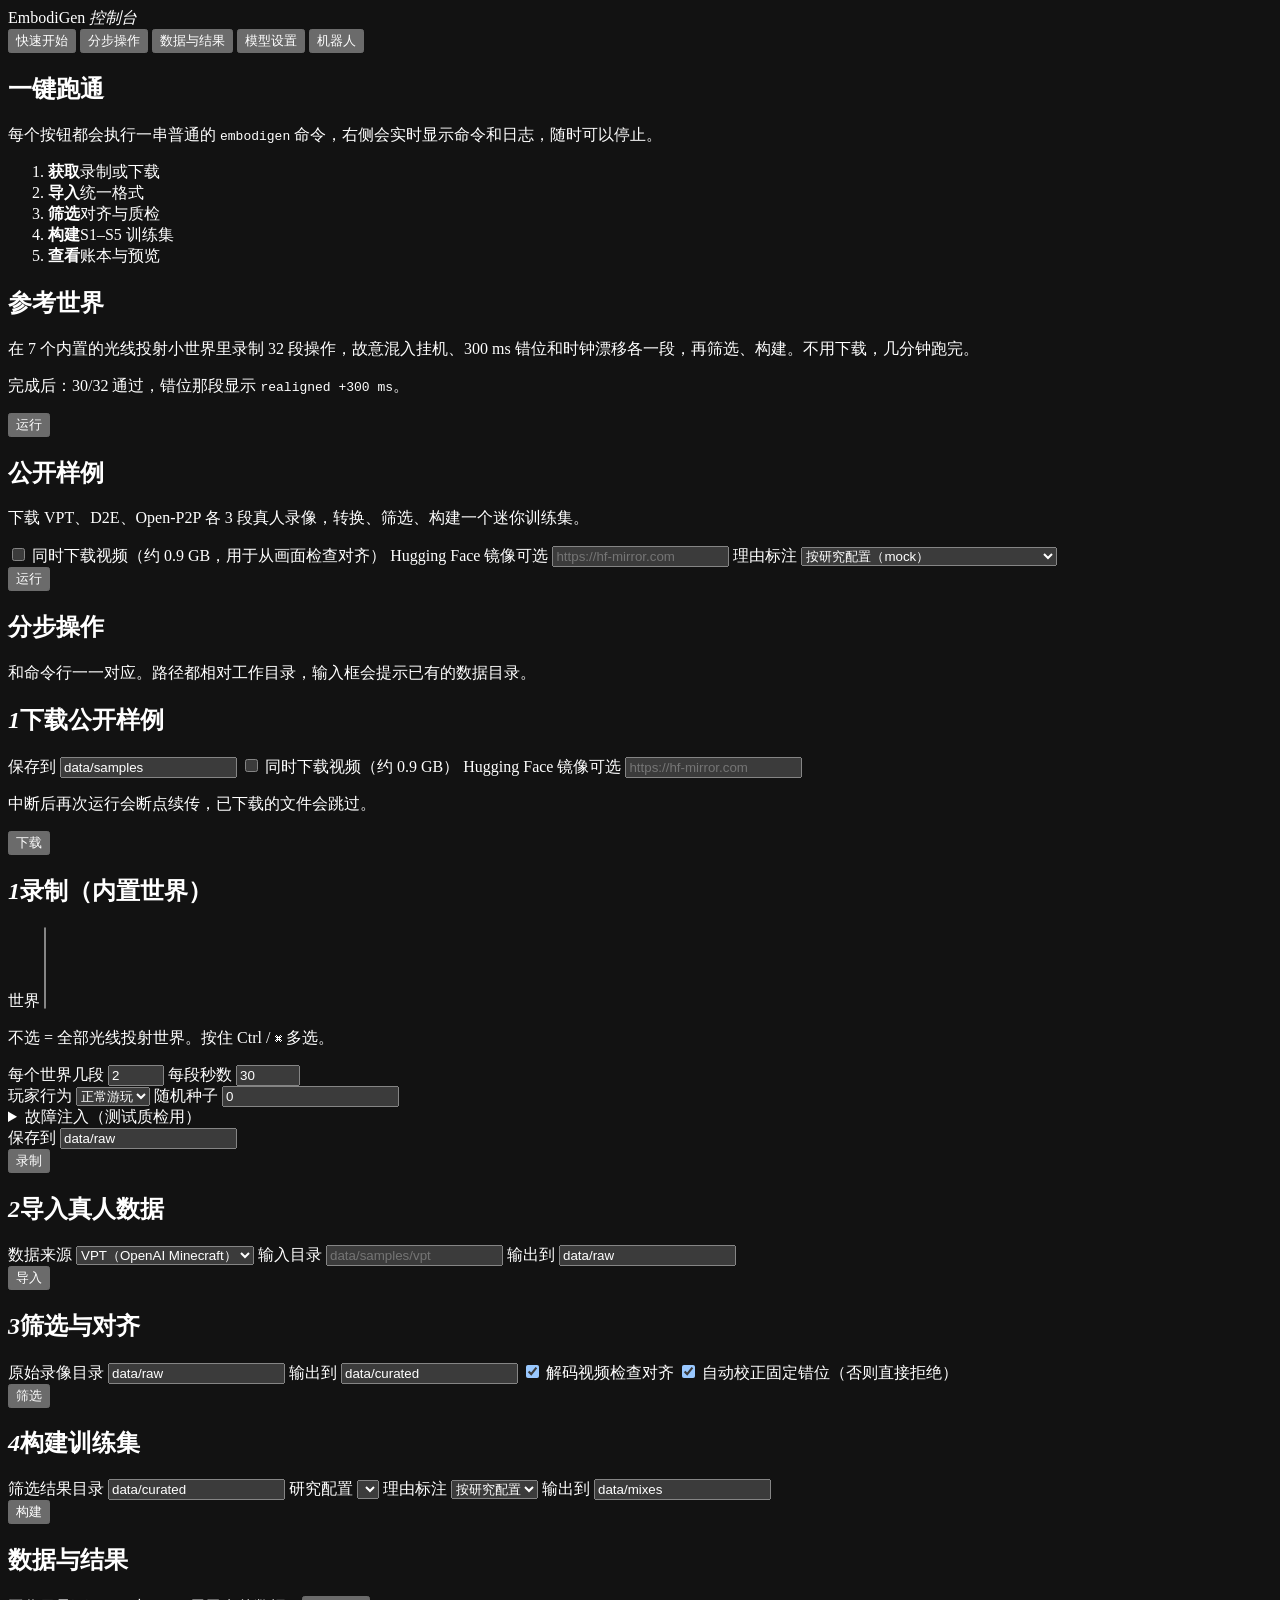
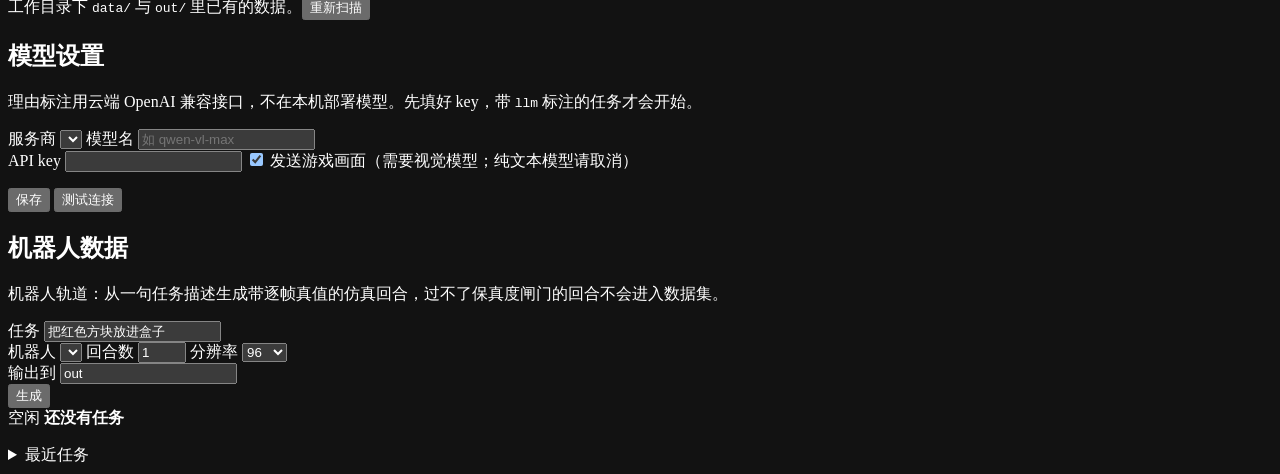
==== src/embodigen/ui/static/index.html @ af3f6b51 "Merge pull request #12 from wellkilo/feat/web-console feat: local web console (embodigen ui) and a r" ====
<!doctype html>
<html lang="zh-CN">
<head>
<meta charset="utf-8" />
<meta name="viewport" content="width=device-width, initial-scale=1" />
<meta name="color-scheme" content="dark" />
<title>EmbodiGen 控制台</title>
<link rel="stylesheet" href="/static/console.css" />
</head>
<body>
<header class="top">
  <div class="brand"><span class="mark" aria-hidden="true"></span>EmbodiGen <em>控制台</em></div>
  <div class="env" id="env"></div>
</header>

<div class="layout">
  <nav class="tabs" aria-label="页面">
    <button data-tab="start" class="on">快速开始</button>
    <button data-tab="steps">分步操作</button>
    <button data-tab="data">数据与结果</button>
    <button data-tab="model">模型设置<span class="dot" id="model-dot"></span></button>
    <button data-tab="robot">机器人</button>
  </nav>

  <main>
    <!-- quick start -->
    <section data-page="start" class="page on">
      <h1>一键跑通</h1>
      <p class="lede">每个按钮都会执行一串普通的 <code>embodigen</code> 命令，右侧会实时显示命令和日志，随时可以停止。</p>
      <ol class="flow" aria-label="流程">
        <li><b>获取</b><span>录制或下载</span></li>
        <li><b>导入</b><span>统一格式</span></li>
        <li><b>筛选</b><span>对齐与质检</span></li>
        <li><b>构建</b><span>S1–S5 训练集</span></li>
        <li><b>查看</b><span>账本与预览</span></li>
      </ol>
      <div class="cards">
        <form class="card" data-action="preset-worlds">
          <h2>参考世界</h2>
          <p>在 7 个内置的光线投射小世界里录制 32 段操作，故意混入挂机、300 ms 错位和时钟漂移各一段，再筛选、构建。不用下载，几分钟跑完。</p>
          <p class="hint">完成后：30/32 通过，错位那段显示 <code>realigned +300 ms</code>。</p>
          <div class="cmd" data-plan></div>
          <button class="run">运行</button>
        </form>
        <form class="card" data-action="preset-samples">
          <h2>公开样例</h2>
          <p>下载 VPT、D2E、Open-P2P 各 3 段真人录像，转换、筛选、构建一个迷你训练集。</p>
          <label class="check"><input type="checkbox" name="video" /> 同时下载视频（约 0.9 GB，用于从画面检查对齐）</label>
          <p class="warn" data-need="video" hidden>未安装视频解码：<code>pip install -e '.[video]'</code>，否则对齐检查会跳过。</p>
          <label><span class="lab">Hugging Face 镜像<span class="opt">可选</span></span>
            <input name="hf_endpoint" placeholder="https://hf-mirror.com" list="mirrors" />
          </label>
          <label>理由标注
            <select name="annotator">
              <option value="">按研究配置（mock）</option>
              <option value="mock">mock 模板</option>
              <option value="llm">云端大模型（需先在「模型设置」填写）</option>
            </select>
          </label>
          <div class="cmd" data-plan></div>
          <button class="run">运行</button>
        </form>
      </div>
    </section>

    <!-- individual steps -->
    <section data-page="steps" class="page">
      <h1>分步操作</h1>
      <p class="lede">和命令行一一对应。路径都相对工作目录，输入框会提示已有的数据目录。</p>
      <div class="cards">
        <form class="card" data-action="fetch">
          <h2><i>1</i>下载公开样例</h2>
          <label>保存到 <input name="out" value="data/samples" /></label>
          <label class="check"><input type="checkbox" name="video" /> 同时下载视频（约 0.9 GB）</label>
          <label><span class="lab">Hugging Face 镜像<span class="opt">可选</span></span>
            <input name="hf_endpoint" placeholder="https://hf-mirror.com" list="mirrors" />
          </label>
          <p class="hint">中断后再次运行会断点续传，已下载的文件会跳过。</p>
          <div class="cmd" data-plan></div>
          <button class="run">下载</button>
        </form>

        <form class="card" data-action="rollout">
          <h2><i>1</i>录制（内置世界）</h2>
          <label>世界 <select name="worlds" multiple size="5" id="world-select"></select></label>
          <p class="hint">不选 = 全部光线投射世界。按住 Ctrl / ⌘ 多选。</p>
          <div class="row">
            <label>每个世界几段 <input name="episodes" type="number" min="1" max="200" value="2" /></label>
            <label>每段秒数 <input name="seconds" type="number" min="2" max="1800" value="30" /></label>
          </div>
          <div class="row">
            <label>玩家行为
              <select name="profile"><option value="player">正常游玩</option><option value="afk">挂机</option><option value="distracted">分心</option></select>
            </label>
            <label>随机种子 <input name="seed" type="number" min="0" value="0" /></label>
          </div>
          <details>
            <summary>故障注入（测试质检用）</summary>
            <div class="row">
              <label>输入错位 ms <input name="lag_ms" type="number" value="0" /></label>
              <label>时钟漂移 ms/分 <input name="drift_ms_per_min" type="number" min="0" value="0" /></label>
            </div>
          </details>
          <label>保存到 <input name="out" value="data/raw" list="dl-raw" /></label>
          <div class="cmd" data-plan></div>
          <button class="run">录制</button>
        </form>

        <form class="card" data-action="ingest">
          <h2><i>2</i>导入真人数据</h2>
          <label>数据来源
            <select name="source"><option value="vpt">VPT（OpenAI Minecraft）</option><option value="d2e">D2E（OWAMcap）</option><option value="p2p">Open-P2P</option></select>
          </label>
          <label>输入目录 <input name="input" list="dl-inputs" placeholder="data/samples/vpt" /></label>
          <label>输出到 <input name="out" value="data/raw" list="dl-raw" /></label>
          <p class="warn" data-need="zstd" hidden>D2E 需要 Python 3.14+ 或 <code>pip install -e '.[d2e]'</code>。</p>
          <div class="cmd" data-plan></div>
          <button class="run">导入</button>
        </form>

        <form class="card" data-action="curate">
          <h2><i>3</i>筛选与对齐</h2>
          <label>原始录像目录 <input name="raw" value="data/raw" list="dl-raw" /></label>
          <label>输出到 <input name="out" value="data/curated" list="dl-curated" /></label>
          <label class="check"><input type="checkbox" name="video" checked /> 解码视频检查对齐</label>
          <label class="check"><input type="checkbox" name="realign" checked /> 自动校正固定错位（否则直接拒绝）</label>
          <div class="cmd" data-plan></div>
          <button class="run">筛选</button>
        </form>

        <form class="card" data-action="build">
          <h2><i>4</i>构建训练集</h2>
          <label>筛选结果目录 <input name="curated" value="data/curated" list="dl-curated" /></label>
          <label>研究配置 <select name="study" id="study-select"></select></label>
          <label>理由标注
            <select name="annotator">
              <option value="">按研究配置</option>
              <option value="mock">mock 模板</option>
              <option value="llm">云端大模型</option>
            </select>
          </label>
          <label>输出到 <input name="out" value="data/mixes" /></label>
          <div class="cmd" data-plan></div>
          <button class="run">构建</button>
        </form>
      </div>
    </section>

    <!-- data -->
    <section data-page="data" class="page">
      <h1>数据与结果</h1>
      <p class="lede">工作目录下 <code>data/</code> 与 <code>out/</code> 里已有的数据。<button class="link" id="rescan">重新扫描</button></p>
      <div id="datasets"></div>
      <div id="detail"></div>
    </section>

    <!-- model -->
    <section data-page="model" class="page">
      <h1>模型设置</h1>
      <p class="lede">理由标注用云端 OpenAI 兼容接口，不在本机部署模型。先填好 key，带 <code>llm</code> 标注的任务才会开始。</p>
      <div class="status" id="llm-status"></div>
      <form class="card wide" id="llm-form">
        <div class="row">
          <label>服务商 <select name="provider" id="provider-select"></select></label>
          <label>模型名 <input name="model" placeholder="如 qwen-vl-max" autocomplete="off" /></label>
        </div>
        <label data-custom hidden>Base URL <input name="base_url" placeholder="https://…/v1" autocomplete="off" /></label>
        <label>API key
          <input name="api_key" type="password" autocomplete="off" spellcheck="false" id="key-input" />
        </label>
        <label class="check"><input type="checkbox" name="images" checked /> 发送游戏画面（需要视觉模型；纯文本模型请取消）</label>
        <p class="hint" id="key-note"></p>
        <div class="buttons">
          <button type="submit" class="run">保存</button>
          <button type="button" class="ghost" id="llm-ping">测试连接</button>
        </div>
      </form>
    </section>

    <!-- robot -->
    <section data-page="robot" class="page">
      <h1>机器人数据</h1>
      <p class="lede">机器人轨道：从一句任务描述生成带逐帧真值的仿真回合，过不了保真度闸门的回合不会进入数据集。</p>
      <form class="card wide" data-action="gen">
        <label>任务 <input name="task" value="把红色方块放进盒子" /></label>
        <div class="row">
          <label>机器人 <select name="robot" id="robot-select"></select></label>
          <label>回合数 <input name="episodes" type="number" min="1" max="64" value="1" /></label>
          <label>分辨率 <select name="resolution"><option>64</option><option selected>96</option><option>128</option></select></label>
        </div>
        <label>输出到 <input name="out" value="out" /></label>
        <div class="cmd" data-plan></div>
        <button class="run">生成</button>
      </form>
    </section>
  </main>

  <aside class="job" id="job" aria-live="polite">
    <div class="job-head">
      <span class="pill" id="job-status">空闲</span>
      <b id="job-title">还没有任务</b>
      <button class="stop" id="job-stop" hidden>停止</button>
    </div>
    <ol class="job-steps" id="job-steps"></ol>
    <pre class="log" id="job-log"></pre>
    <div class="job-art" id="job-art"></div>
    <details class="history"><summary>最近任务</summary><ul id="job-history"></ul></details>
  </aside>
</div>

<datalist id="mirrors"><option value="https://hf-mirror.com"></option></datalist>
<datalist id="dl-inputs"></datalist>
<datalist id="dl-raw"></datalist>
<datalist id="dl-curated"></datalist>
<div class="toast" id="toast" role="alert" hidden></div>
<script src="/static/console.js"></script>
</body>
</html>
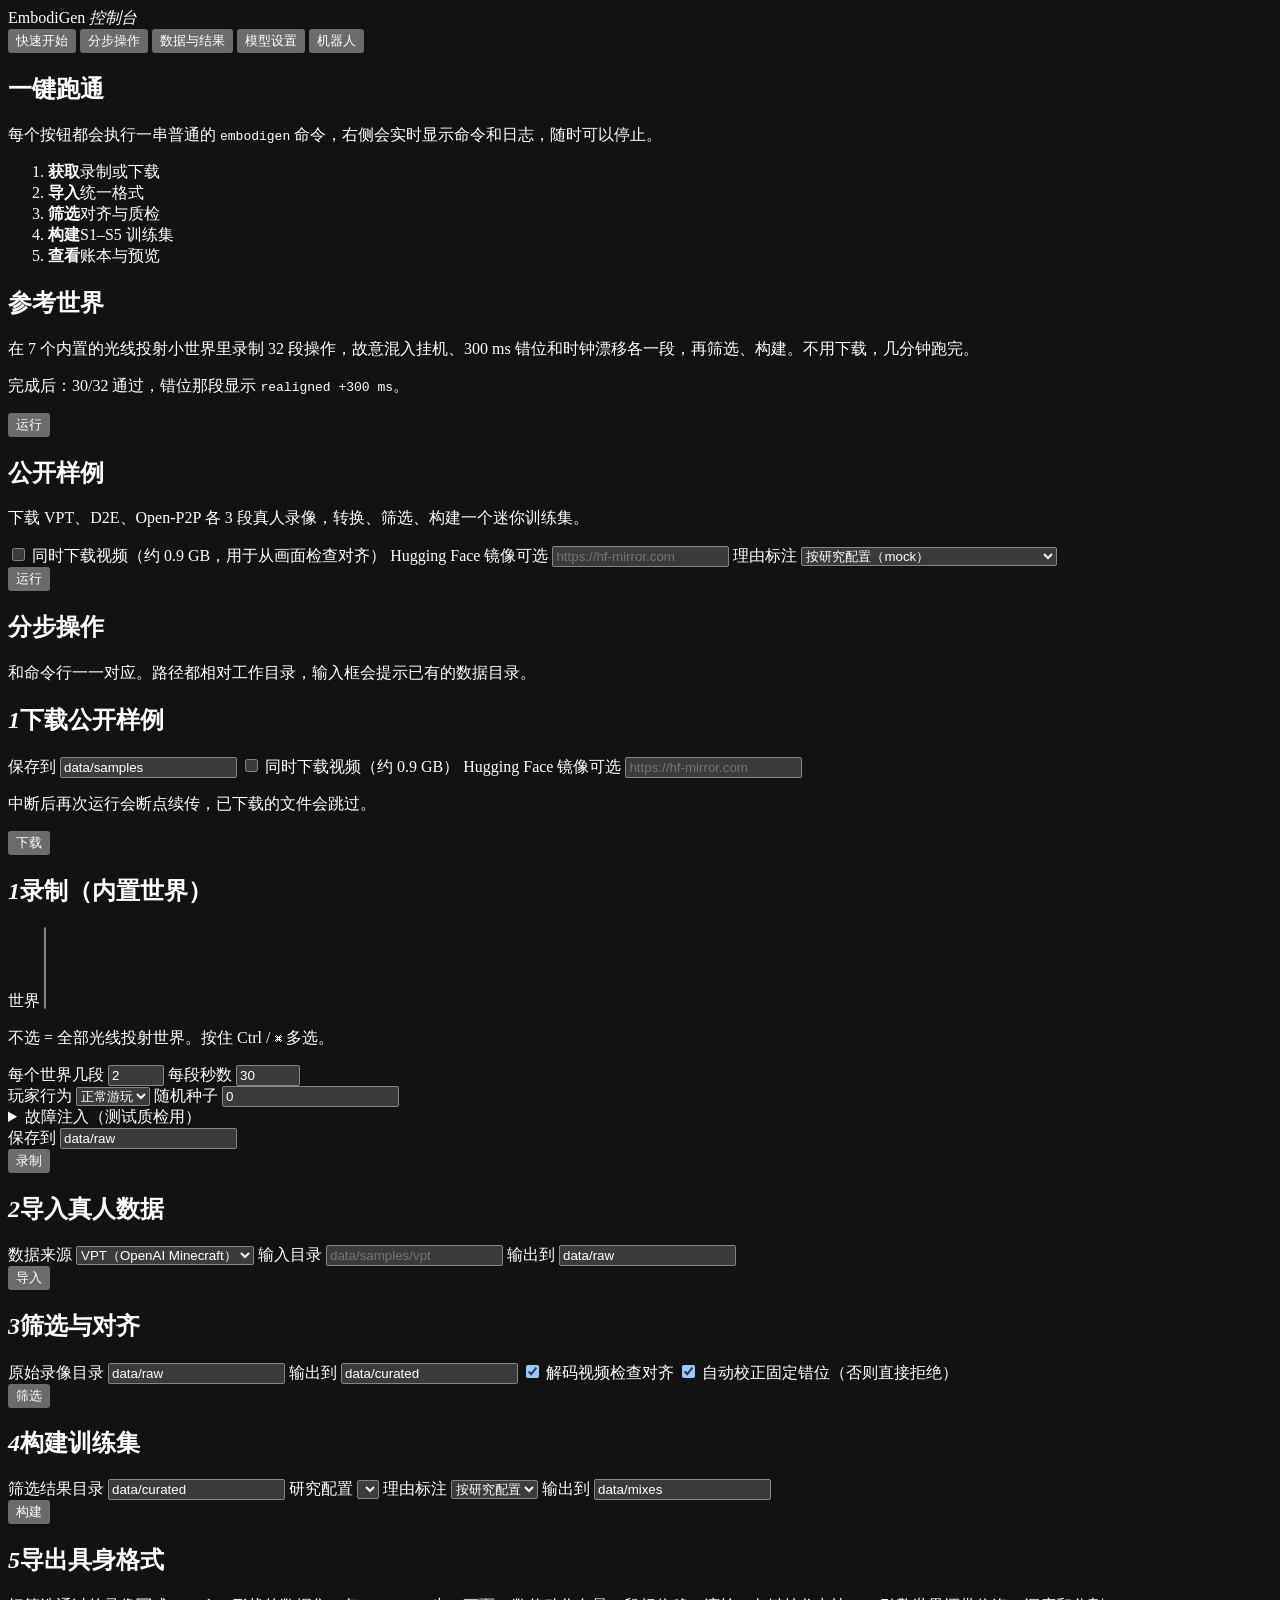
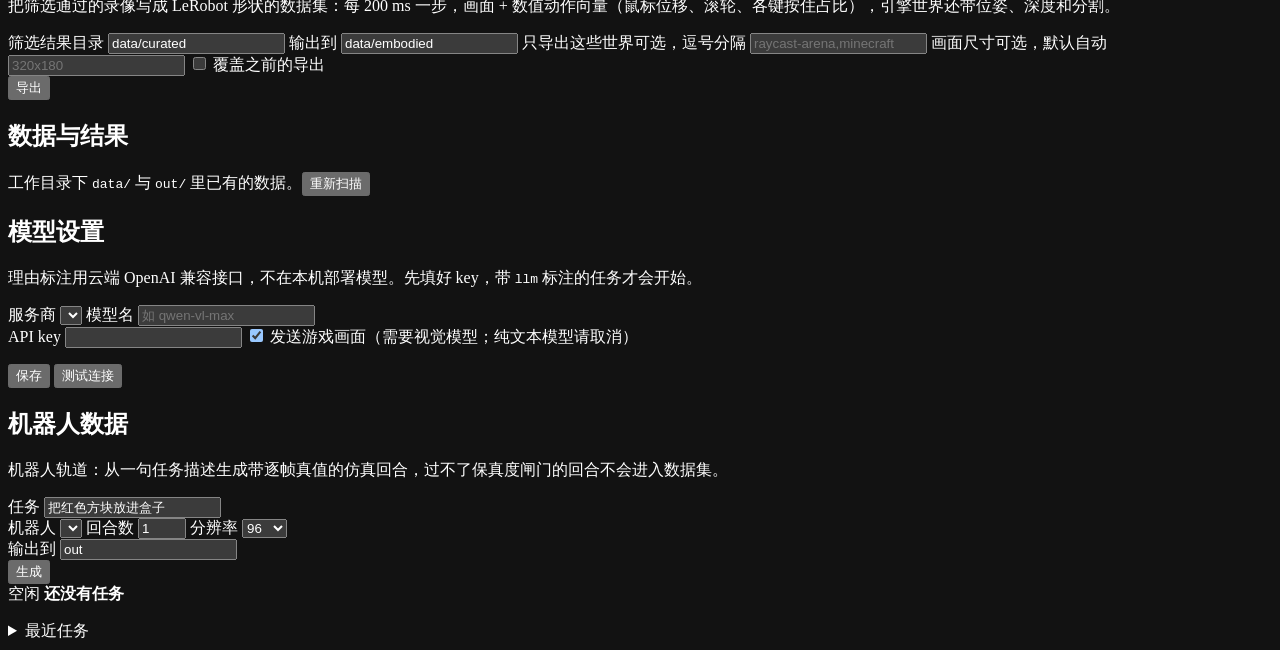
==== commit b6c5b871: "Merge pull request #14 from wellkilo/feat/embodied-export feat: export certified gameplay as an embo" ====
--- a/src/embodigen/ui/static/index.html
+++ b/src/embodigen/ui/static/index.html
@@ -143,6 +143,21 @@
           <div class="cmd" data-plan></div>
           <button class="run">构建</button>
         </form>
+
+        <form class="card" data-action="export">
+          <h2><i>5</i>导出具身格式</h2>
+          <p>把筛选通过的录像写成 LeRobot 形状的数据集：每 200 ms 一步，画面 + 数值动作向量（鼠标位移、滚轮、各键按住占比），引擎世界还带位姿、深度和分割。</p>
+          <label>筛选结果目录 <input name="curated" value="data/curated" list="dl-curated" /></label>
+          <label>输出到 <input name="out" value="data/embodied" /></label>
+          <label><span class="lab">只导出这些世界<span class="opt">可选，逗号分隔</span></span>
+            <input name="worlds" placeholder="raycast-arena,minecraft" /></label>
+          <label><span class="lab">画面尺寸<span class="opt">可选，默认自动</span></span>
+            <input name="size" placeholder="320x180" /></label>
+          <label class="check"><input type="checkbox" name="overwrite" /> 覆盖之前的导出</label>
+          <p class="warn" data-need="video" hidden>帧在视频里的数据集（VPT、D2E、P2P）需要视频解码：<code>pip install -e '.[video]'</code>。</p>
+          <div class="cmd" data-plan></div>
+          <button class="run">导出</button>
+        </form>
       </div>
     </section>
 
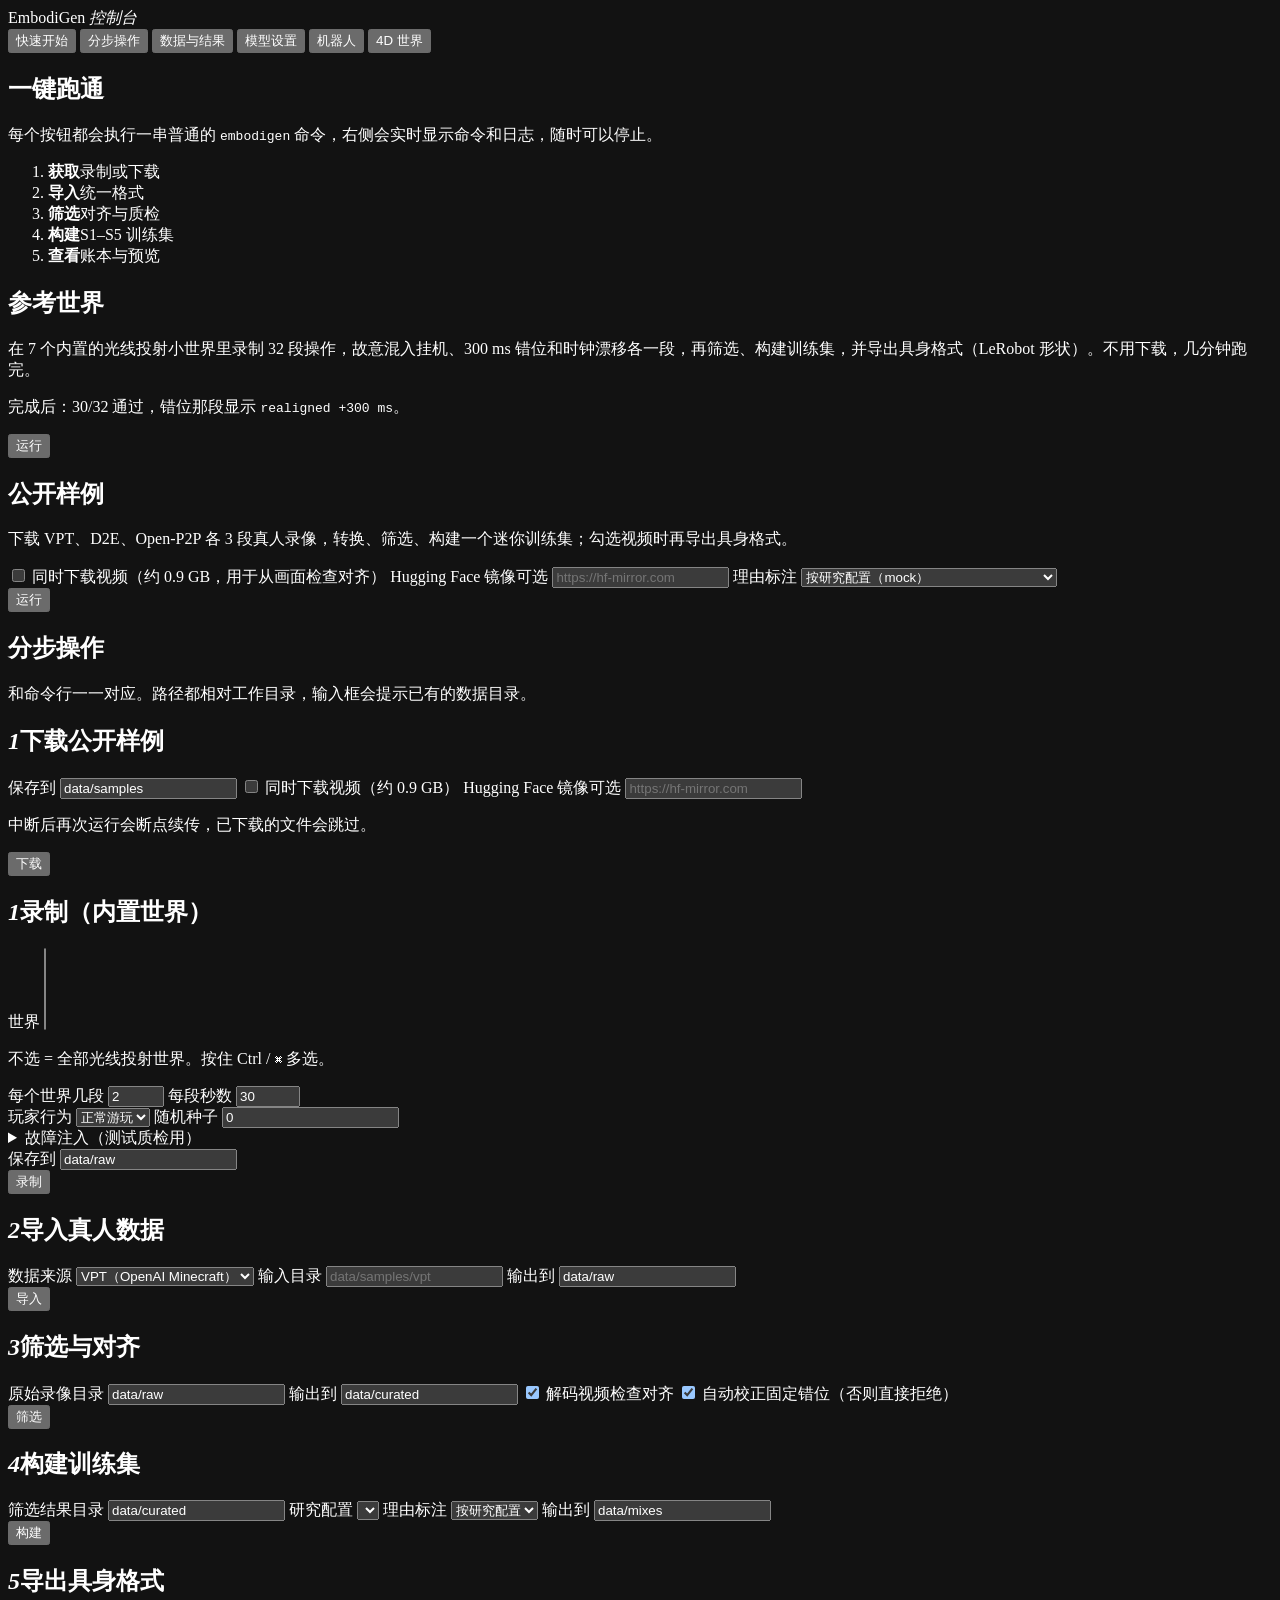
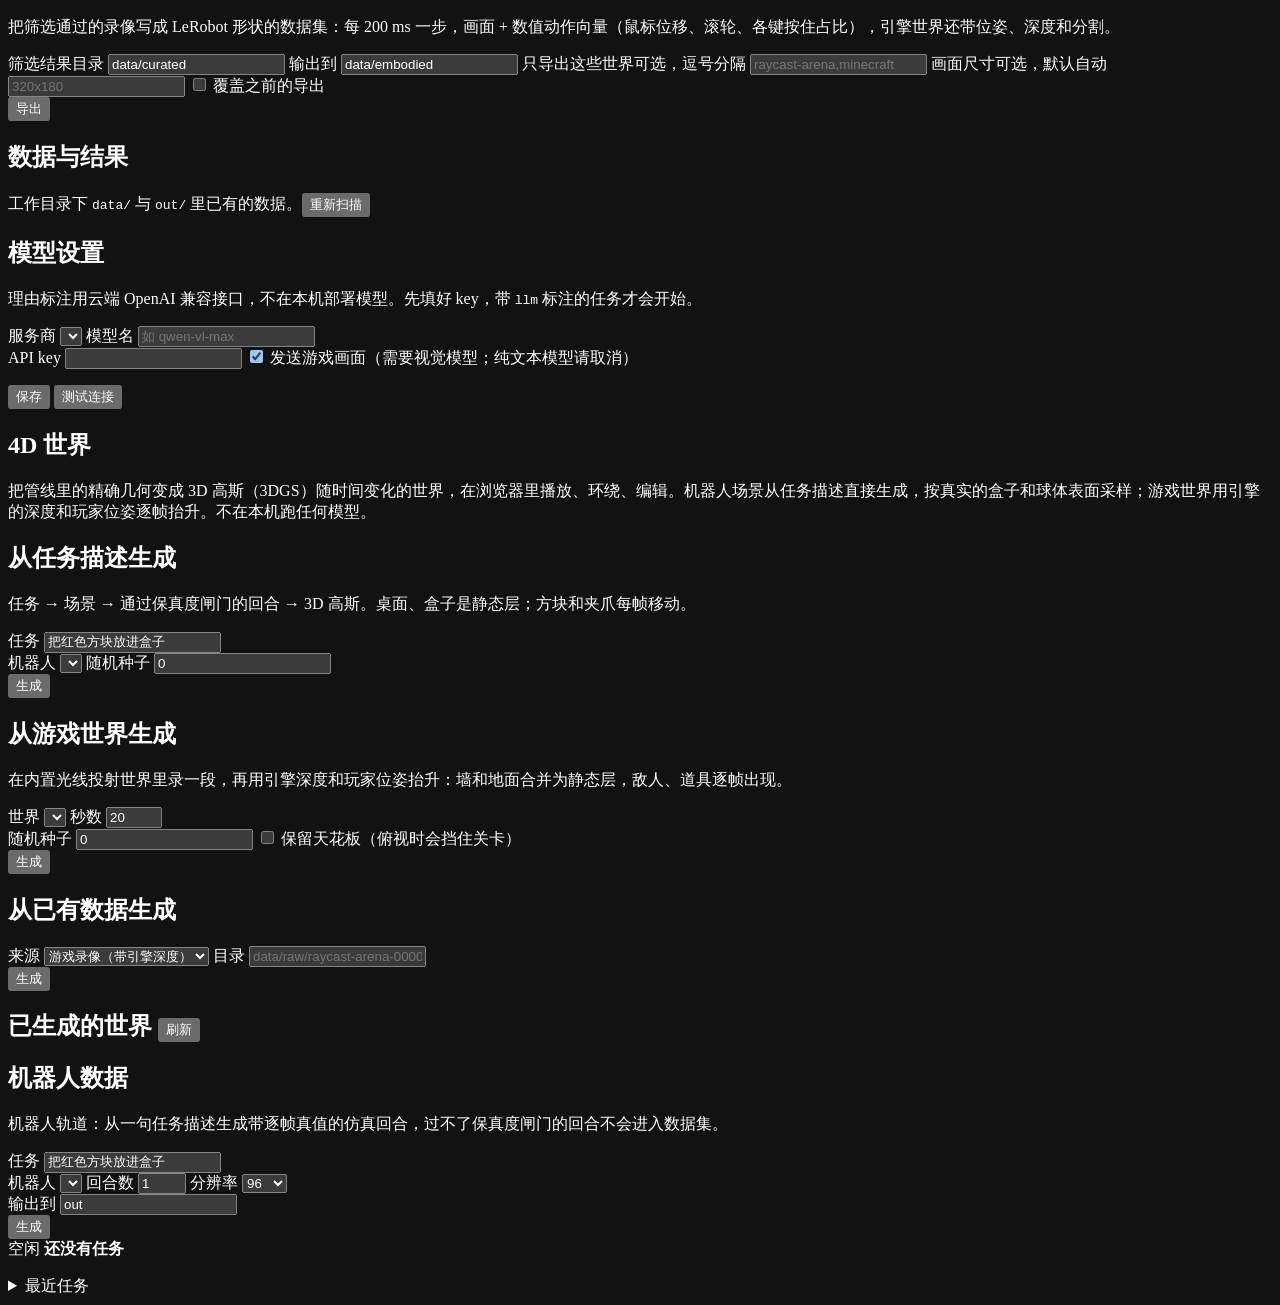
==== commit 47e3bd1f: "Merge pull request #16 from wellkilo/feat/world4d feat: 4D Gaussian-splat worlds (prompt → 3DGS → we" ====
--- a/src/embodigen/ui/static/index.html
+++ b/src/embodigen/ui/static/index.html
@@ -20,6 +20,7 @@
     <button data-tab="data">数据与结果</button>
     <button data-tab="model">模型设置<span class="dot" id="model-dot"></span></button>
     <button data-tab="robot">机器人</button>
+    <button data-tab="world">4D 世界</button>
   </nav>
 
   <main>
@@ -37,14 +38,14 @@
       <div class="cards">
         <form class="card" data-action="preset-worlds">
           <h2>参考世界</h2>
-          <p>在 7 个内置的光线投射小世界里录制 32 段操作，故意混入挂机、300 ms 错位和时钟漂移各一段，再筛选、构建。不用下载，几分钟跑完。</p>
+          <p>在 7 个内置的光线投射小世界里录制 32 段操作，故意混入挂机、300 ms 错位和时钟漂移各一段，再筛选、构建训练集，并导出具身格式（LeRobot 形状）。不用下载，几分钟跑完。</p>
           <p class="hint">完成后：30/32 通过，错位那段显示 <code>realigned +300 ms</code>。</p>
           <div class="cmd" data-plan></div>
           <button class="run">运行</button>
         </form>
         <form class="card" data-action="preset-samples">
           <h2>公开样例</h2>
-          <p>下载 VPT、D2E、Open-P2P 各 3 段真人录像，转换、筛选、构建一个迷你训练集。</p>
+          <p>下载 VPT、D2E、Open-P2P 各 3 段真人录像，转换、筛选、构建一个迷你训练集；勾选视频时再导出具身格式。</p>
           <label class="check"><input type="checkbox" name="video" /> 同时下载视频（约 0.9 GB，用于从画面检查对齐）</label>
           <p class="warn" data-need="video" hidden>未安装视频解码：<code>pip install -e '.[video]'</code>，否则对齐检查会跳过。</p>
           <label><span class="lab">Hugging Face 镜像<span class="opt">可选</span></span>
@@ -192,6 +193,78 @@
       </form>
     </section>
 
+    <!-- 4D worlds -->
+    <section data-page="world" class="page">
+      <h1>4D 世界</h1>
+      <p class="lede">把管线里的精确几何变成 3D 高斯（3DGS）随时间变化的世界，在浏览器里播放、环绕、编辑。机器人场景从任务描述直接生成，按真实的盒子和球体表面采样；游戏世界用引擎的深度和玩家位姿逐帧抬升。不在本机跑任何模型。</p>
+      <div class="cards">
+        <form class="card" data-action="world">
+          <input type="hidden" name="source" value="task" />
+          <h2>从任务描述生成</h2>
+          <p>任务 → 场景 → 通过保真度闸门的回合 → 3D 高斯。桌面、盒子是静态层；方块和夹爪每帧移动。</p>
+          <label>任务 <input name="task" value="把红色方块放进盒子" /></label>
+          <div class="row">
+            <label>机器人 <select name="robot" id="world-robot"></select></label>
+            <label>随机种子 <input name="seed" type="number" min="0" value="0" /></label>
+          </div>
+          <div class="cmd" data-plan></div>
+          <button class="run">生成</button>
+        </form>
+        <form class="card" data-action="world">
+          <input type="hidden" name="source" value="rollout" />
+          <h2>从游戏世界生成</h2>
+          <p>在内置光线投射世界里录一段，再用引擎深度和玩家位姿抬升：墙和地面合并为静态层，敌人、道具逐帧出现。</p>
+          <div class="row">
+            <label>世界 <select name="world" id="world-rollout"></select></label>
+            <label>秒数 <input name="seconds" type="number" min="2" max="300" value="20" /></label>
+          </div>
+          <label>随机种子 <input name="seed" type="number" min="0" value="0" /></label>
+          <label class="check"><input type="checkbox" name="ceiling" /> 保留天花板（俯视时会挡住关卡）</label>
+          <div class="cmd" data-plan></div>
+          <button class="run">生成</button>
+        </form>
+        <form class="card" data-action="world">
+          <h2>从已有数据生成</h2>
+          <label>来源
+            <select name="source"><option value="recording">游戏录像（带引擎深度）</option><option value="episode">机器人回合</option></select>
+          </label>
+          <label>目录 <input name="path" placeholder="data/raw/raycast-arena-0000 或 out/episodes/franka-0000" /></label>
+          <div class="cmd" data-plan></div>
+          <button class="run">生成</button>
+        </form>
+      </div>
+      <h2 class="sub">已生成的世界 <button class="link" id="world-rescan">刷新</button></h2>
+      <ul class="dsets" id="world-list"></ul>
+      <div class="viewer4d" id="viewer4d" hidden>
+        <div class="v4-head">
+          <b id="v4-title"></b>
+          <span class="hint" id="v4-info"></span>
+        </div>
+        <div class="v4-stage"><canvas id="v4-canvas" aria-label="4D 世界"></canvas><div class="v4-hud" id="v4-hud"></div></div>
+        <div class="scrub">
+          <button class="ghost small" id="v4-play">播放</button>
+          <input type="range" id="v4-frame" min="0" max="0" value="0" aria-label="帧" />
+          <select id="v4-speed" aria-label="速度"><option value="0.5">0.5×</option><option value="1" selected>1×</option><option value="2">2×</option></select>
+        </div>
+        <div class="v4-tools">
+          <span class="seg" role="group" aria-label="视角">
+            <button class="ghost small on" data-mode="orbit">自由环绕</button><button class="ghost small" data-mode="follow">录制视角</button>
+          </span>
+          <label class="check"><input type="checkbox" id="v4-static" checked /> 静态层</label>
+          <label class="check"><input type="checkbox" id="v4-dynamic" checked /> 动态层</label>
+          <span class="sep"></span>
+          <label class="inline">选择半径 <input type="number" id="v4-radius" step="0.01" min="0" /></label>
+          <button class="ghost small" id="v4-delete">删除所选</button>
+          <button class="ghost small" id="v4-undo">撤销</button>
+          <button class="ghost small" id="v4-clear">清除选择</button>
+          <span class="sep"></span>
+          <button class="ghost small" id="v4-ply">导出当前帧 PLY</button>
+          <button class="ghost small" id="v4-rec">录制视频</button>
+        </div>
+        <p class="hint">拖动环绕，Shift 或右键拖动平移，滚轮缩放。单击一个高斯，按半径选中周围的高斯，可删除、撤销；导出的 PLY 是标准 3DGS 格式，可在 SuperSplat 等工具里打开。</p>
+      </div>
+    </section>
+
     <!-- robot -->
     <section data-page="robot" class="page">
       <h1>机器人数据</h1>
@@ -228,6 +301,7 @@
 <datalist id="dl-raw"></datalist>
 <datalist id="dl-curated"></datalist>
 <div class="toast" id="toast" role="alert" hidden></div>
+<script src="/static/splat.js"></script>
 <script src="/static/console.js"></script>
 </body>
 </html>
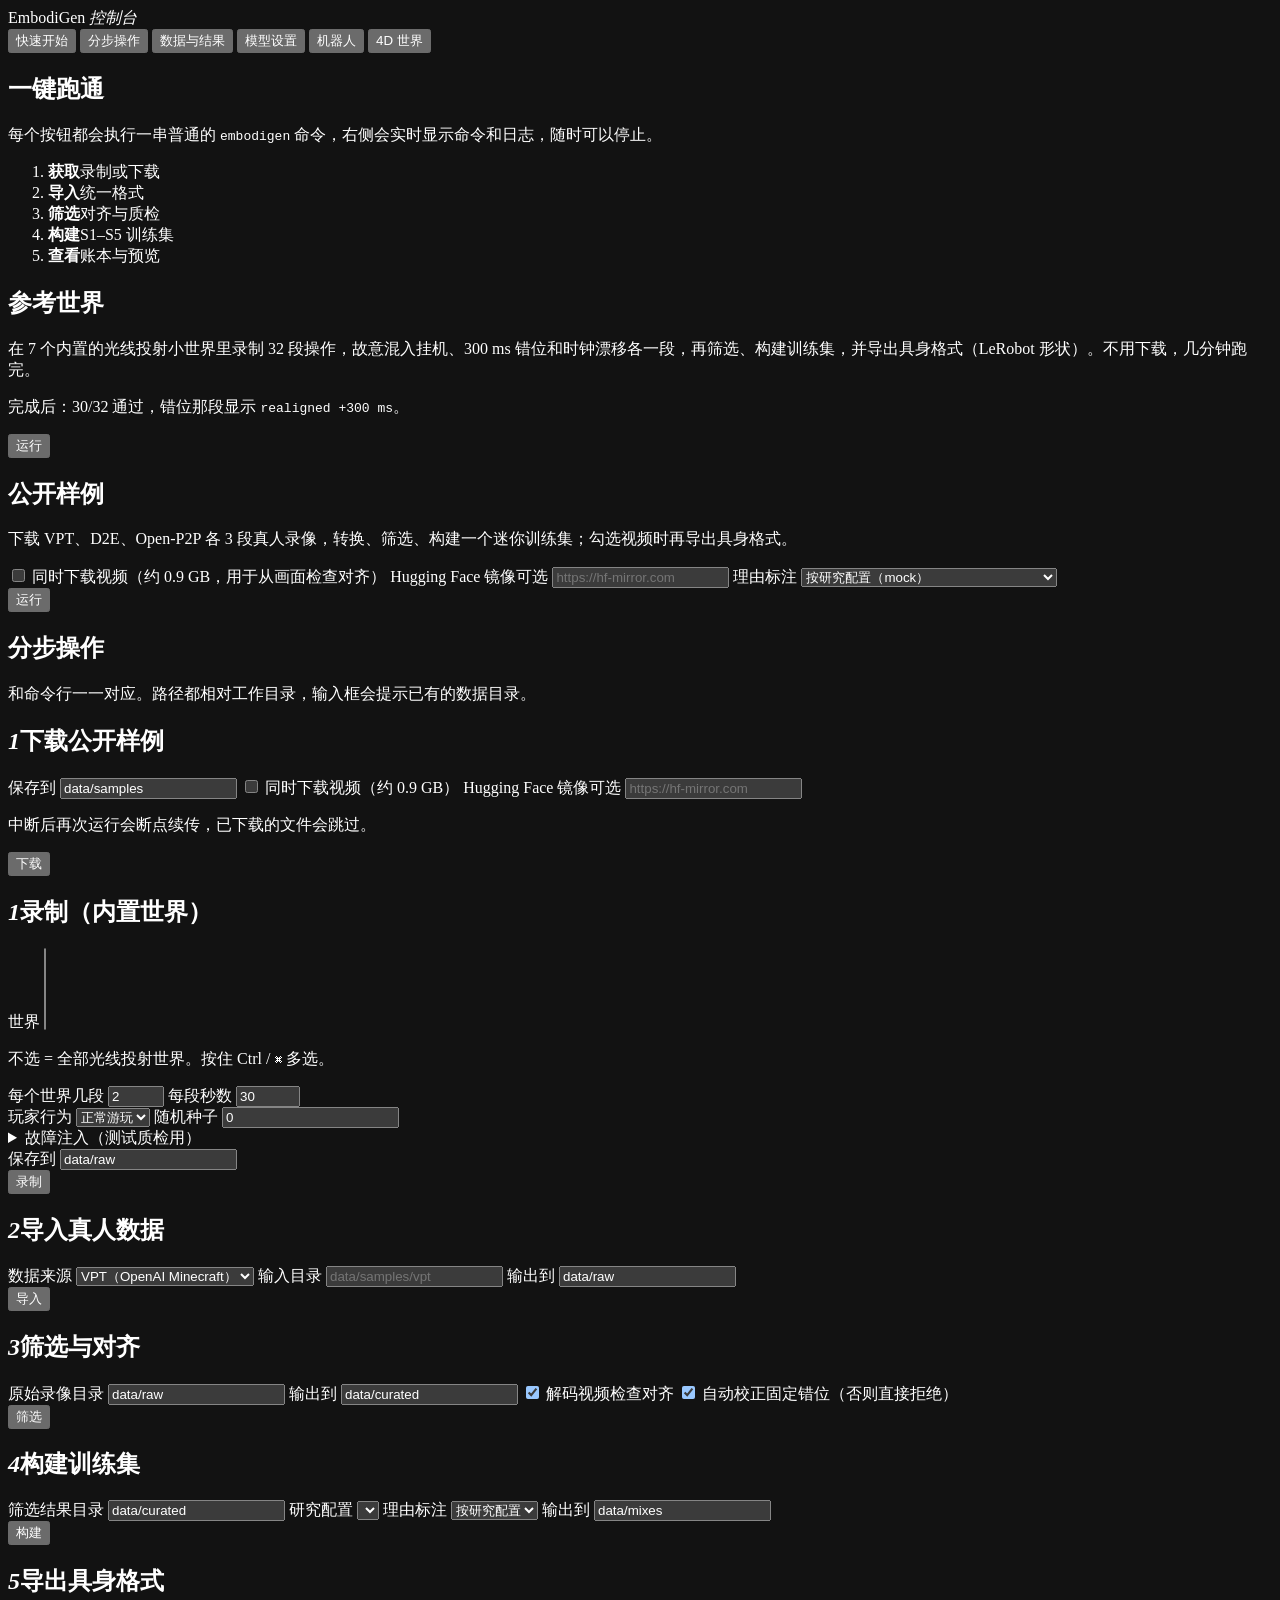
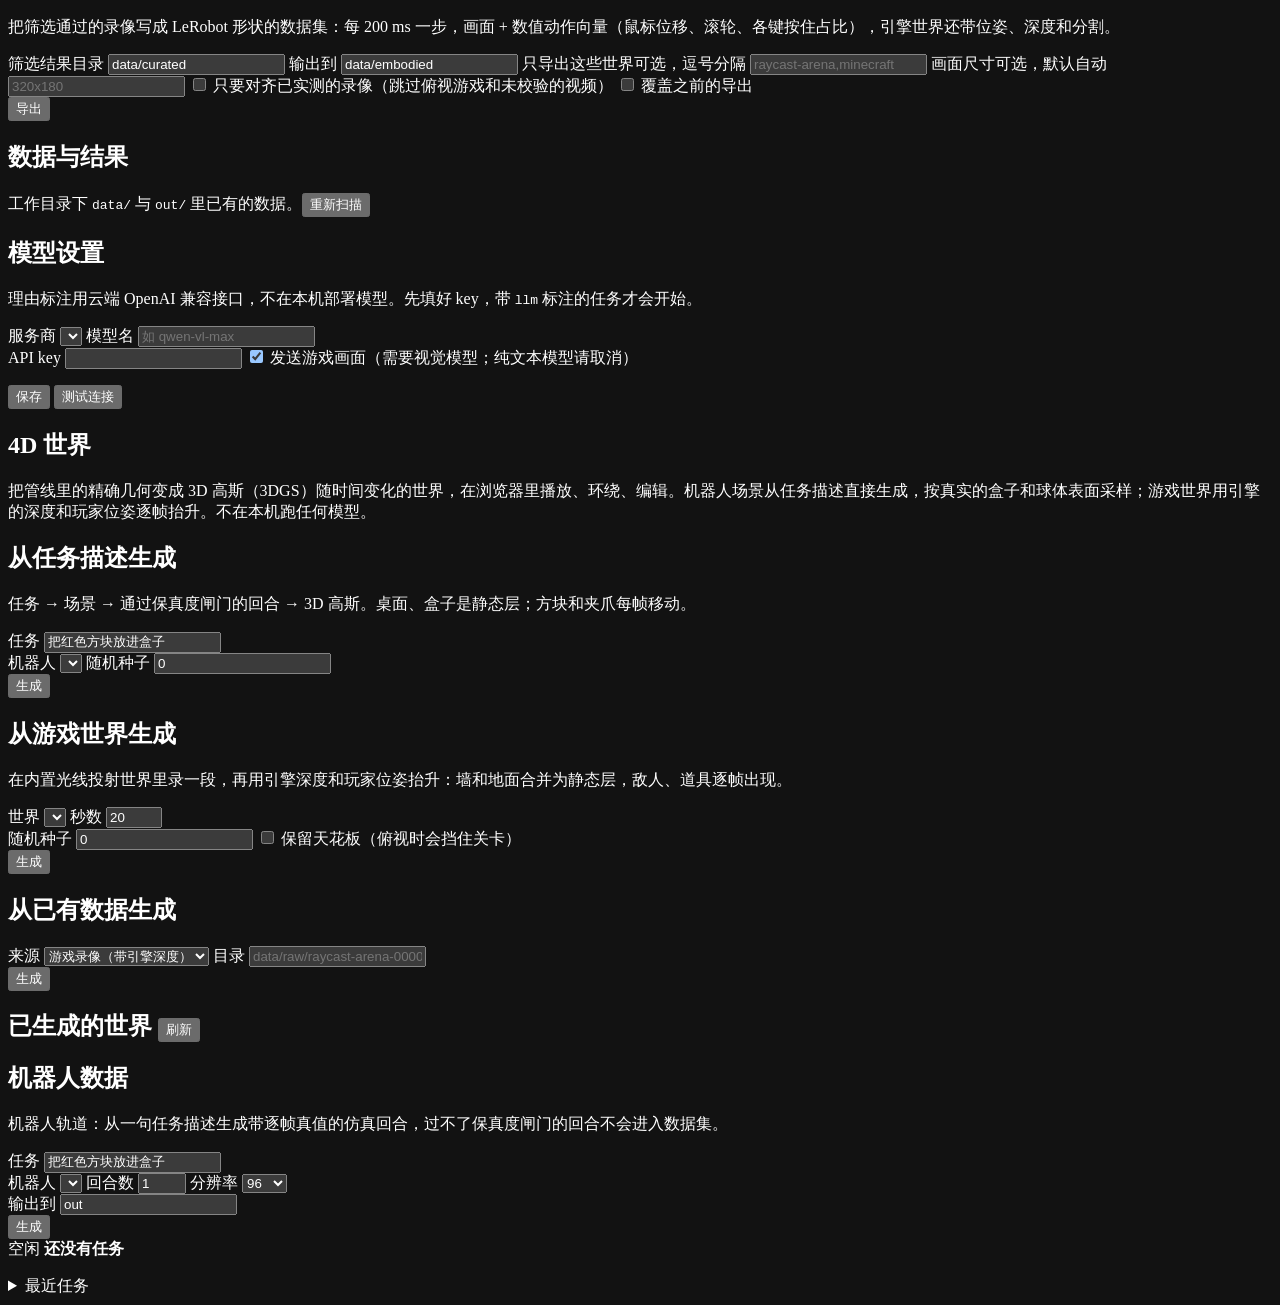
==== commit 0d960f47: "Merge pull request #17 from wellkilo/feat/alignment-evidence feat: verified/unverified alignment in " ====
--- a/src/embodigen/ui/static/index.html
+++ b/src/embodigen/ui/static/index.html
@@ -154,6 +154,7 @@
             <input name="worlds" placeholder="raycast-arena,minecraft" /></label>
           <label><span class="lab">画面尺寸<span class="opt">可选，默认自动</span></span>
             <input name="size" placeholder="320x180" /></label>
+          <label class="check"><input type="checkbox" name="verified_only" /> 只要对齐已实测的录像（跳过俯视游戏和未校验的视频）</label>
           <label class="check"><input type="checkbox" name="overwrite" /> 覆盖之前的导出</label>
           <p class="warn" data-need="video" hidden>帧在视频里的数据集（VPT、D2E、P2P）需要视频解码：<code>pip install -e '.[video]'</code>。</p>
           <div class="cmd" data-plan></div>
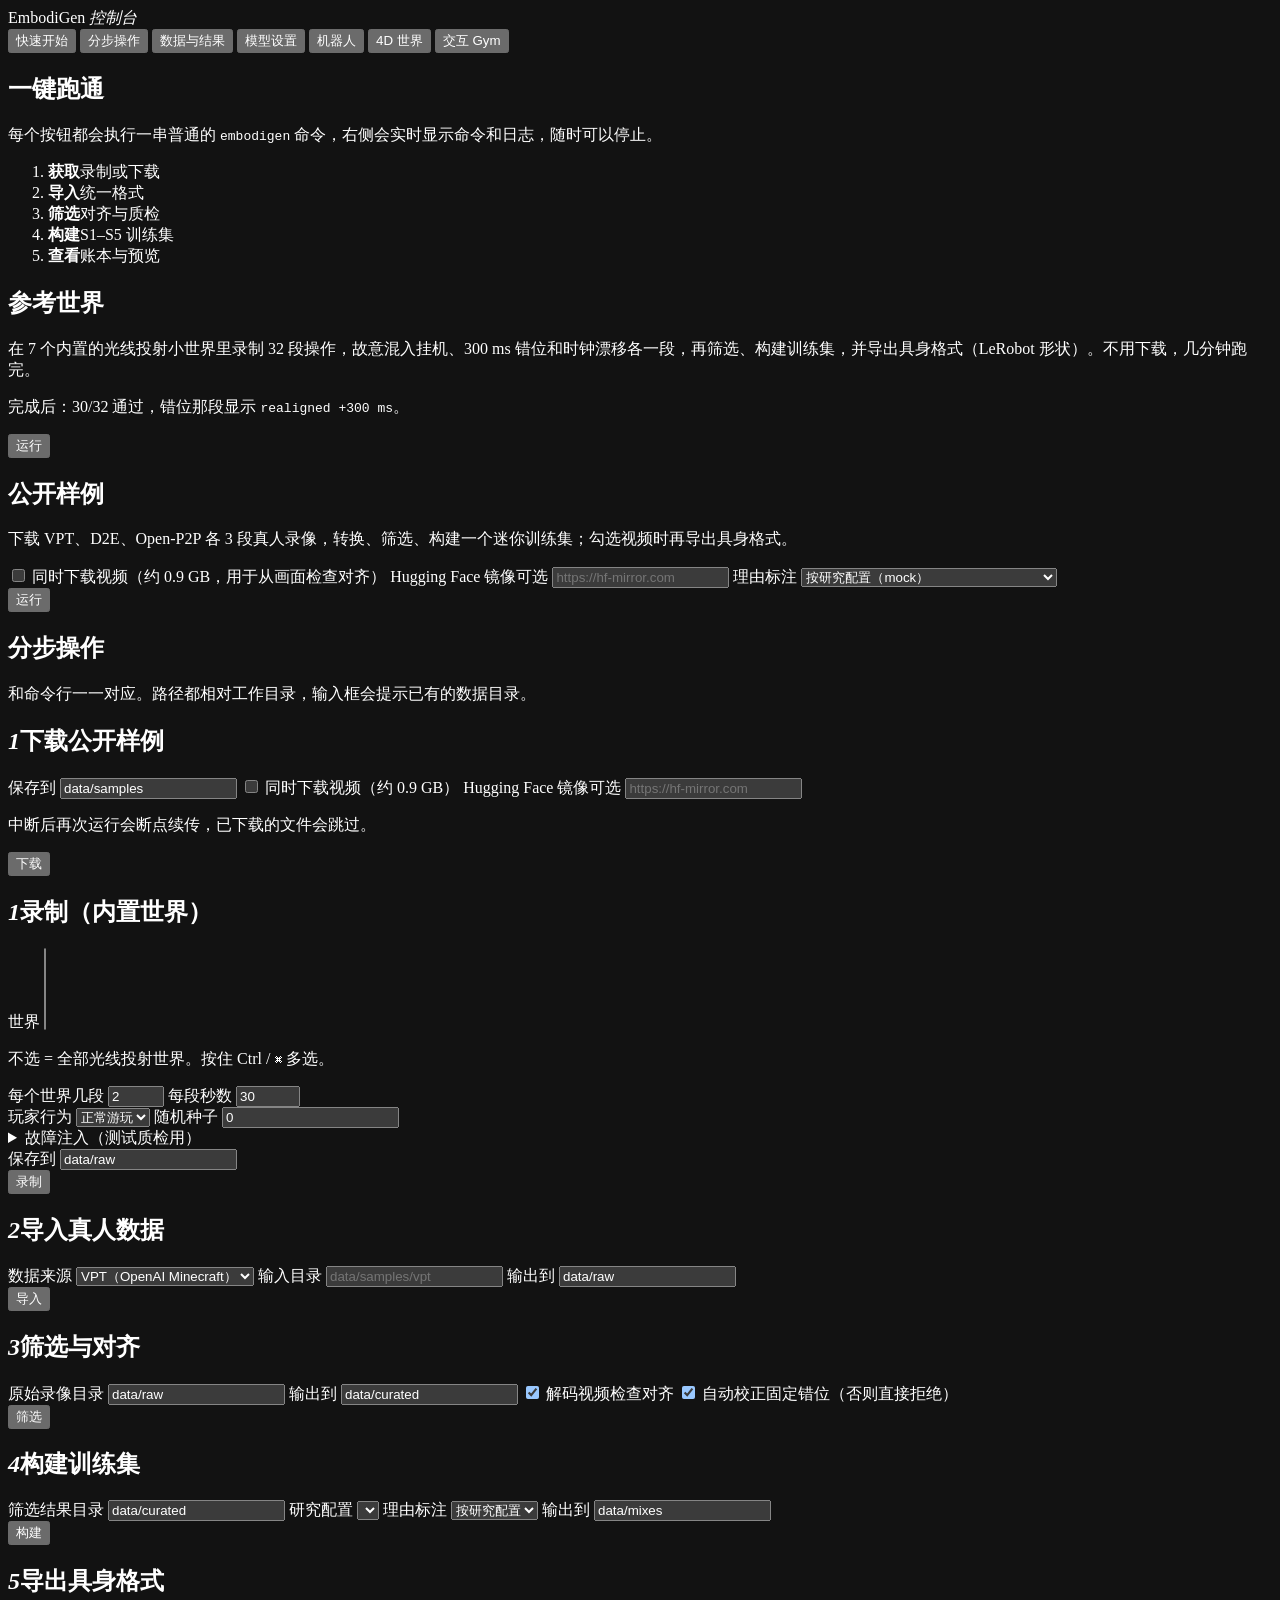
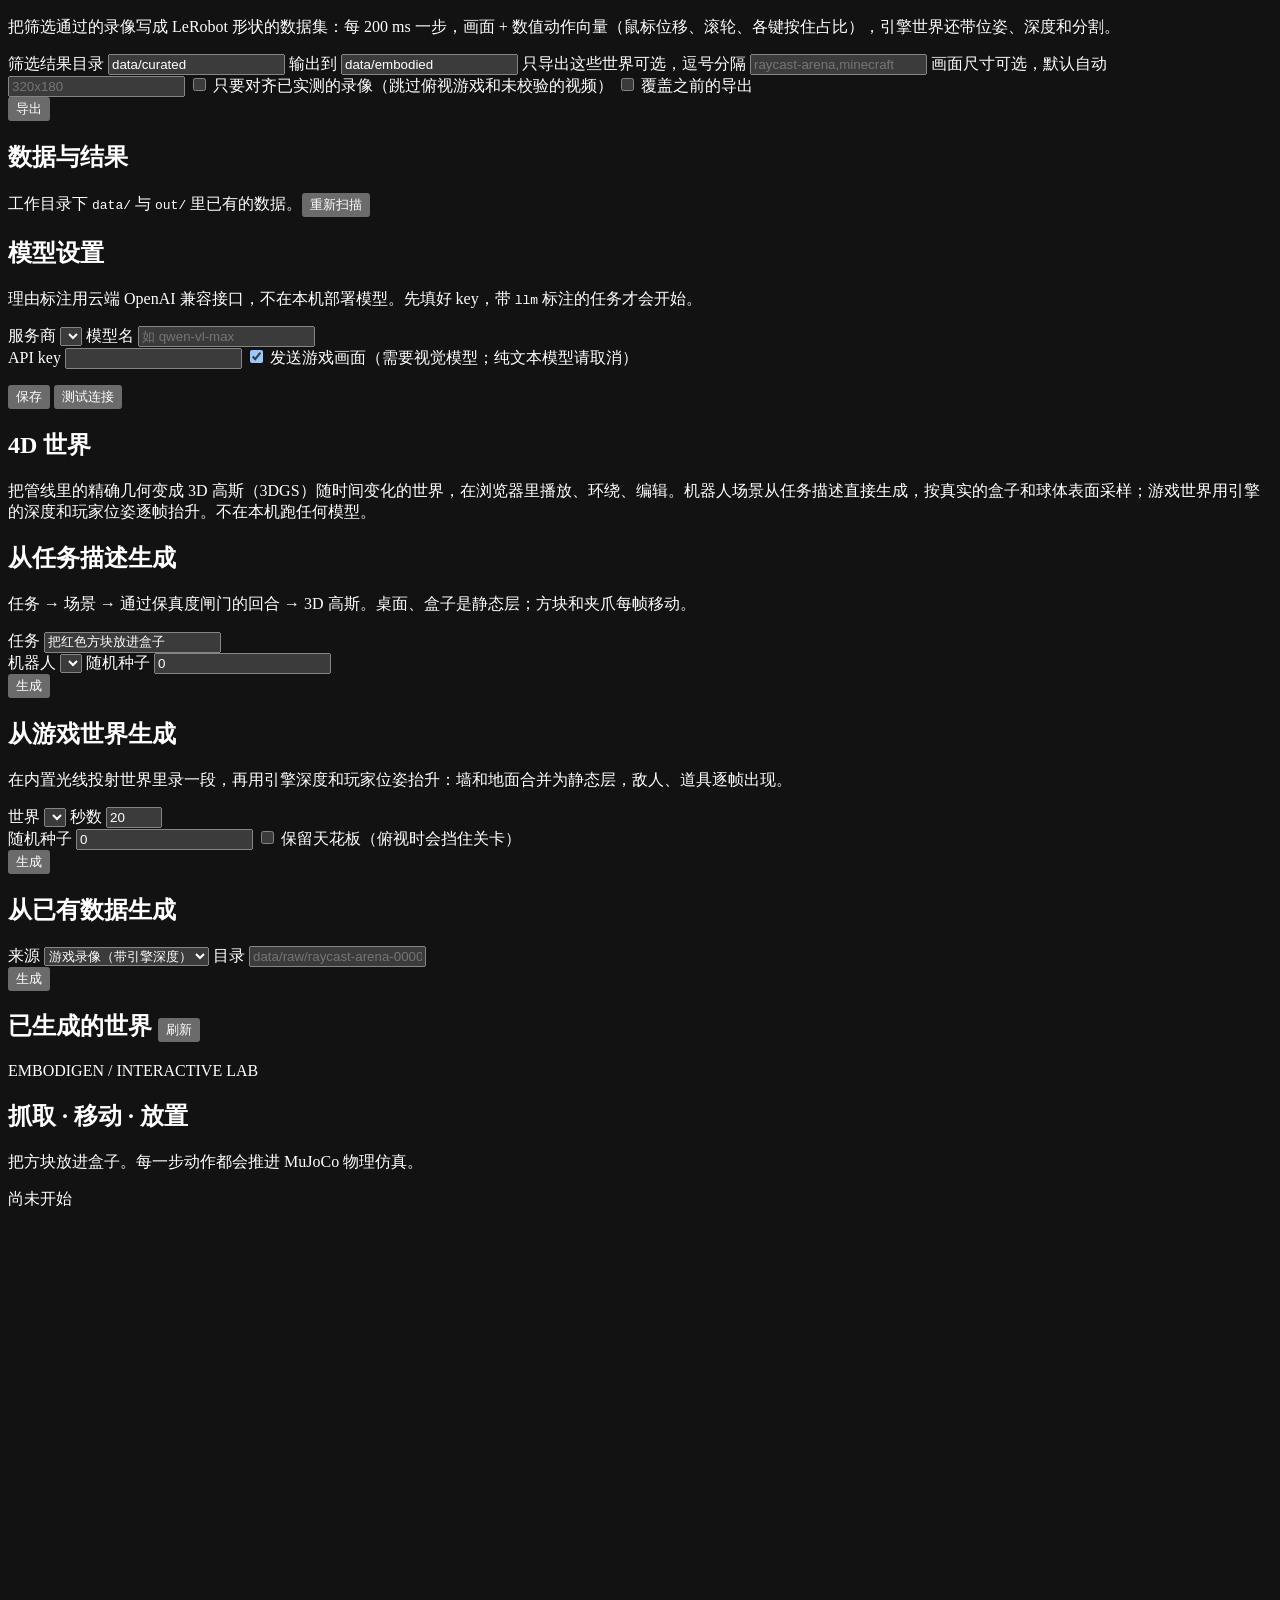
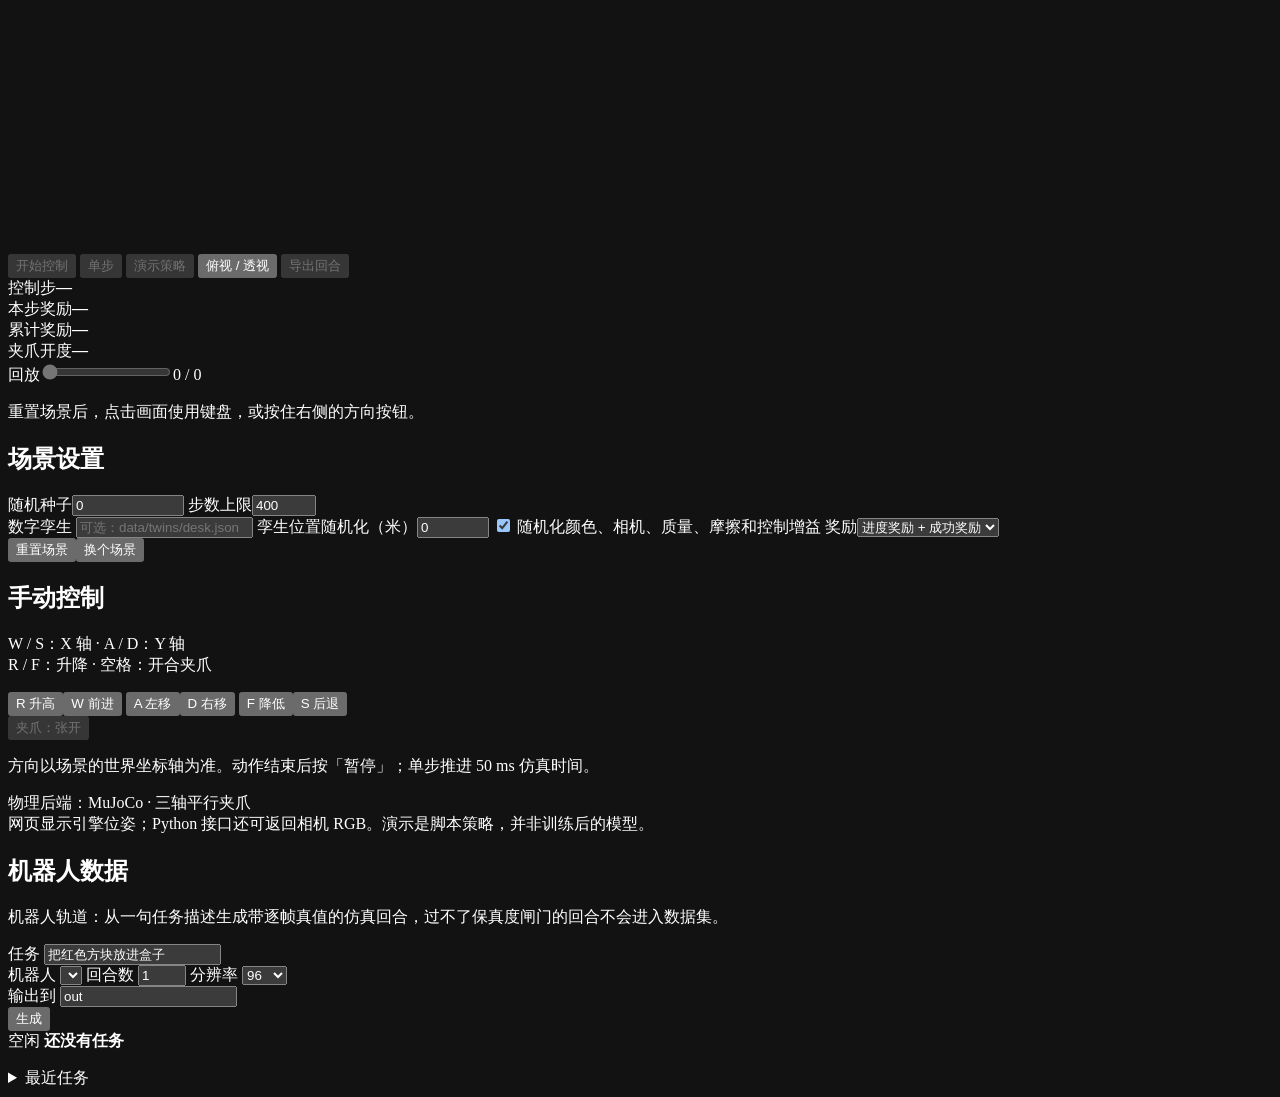
==== commit e6d3dc3a: "feat: add interactive MuJoCo pick-and-place Gym" ====
--- a/src/embodigen/ui/static/index.html
+++ b/src/embodigen/ui/static/index.html
@@ -21,6 +21,7 @@
     <button data-tab="model">模型设置<span class="dot" id="model-dot"></span></button>
     <button data-tab="robot">机器人</button>
     <button data-tab="world">4D 世界</button>
+    <button data-tab="gym">交互 Gym</button>
   </nav>
 
   <main>
@@ -266,6 +267,53 @@
       </div>
     </section>
 
+    <section data-page="gym" class="page">
+      <div class="gym-heading"><div><span class="gym-eyebrow">EMBODIGEN / INTERACTIVE LAB</span>
+        <h1>抓取 · 移动 · 放置</h1><p class="lede">把方块放进盒子。每一步动作都会推进 MuJoCo 物理仿真。</p></div>
+        <span class="pill" id="gym-status" aria-live="polite">尚未开始</span></div>
+      <div class="gym-layout">
+        <div class="gym-view">
+          <canvas id="gym-canvas" width="960" height="640" tabindex="0" aria-label="交互 Gym 场景：W S 前后，A D 左右，R F 升降，空格开合夹爪"></canvas>
+          <div class="gym-toolbar">
+            <button class="run" id="gym-play" disabled>开始控制</button>
+            <button class="ghost" id="gym-step" disabled>单步</button>
+            <button class="ghost" id="gym-demo" disabled>演示策略</button>
+            <button class="ghost" id="gym-camera">俯视 / 透视</button>
+            <button class="ghost" id="gym-export" disabled>导出回合</button>
+          </div>
+          <div class="gym-metrics" aria-live="off">
+            <div><span>控制步</span><b id="gym-steps">—</b></div>
+            <div><span>本步奖励</span><b id="gym-reward">—</b></div>
+            <div><span>累计奖励</span><b id="gym-return">—</b></div>
+            <div><span>夹爪开度</span><b id="gym-opening">—</b></div>
+          </div>
+          <div class="scrub"><span class="hint">回放</span><input id="gym-frame" type="range" min="0" max="0" value="0" aria-label="回合回放帧" disabled /><span id="gym-frame-label" class="hint">0 / 0</span></div>
+          <p class="hint" id="gym-feedback">重置场景后，点击画面使用键盘，或按住右侧的方向按钮。</p>
+        </div>
+        <div class="gym-sidebar">
+          <form class="card" id="gym-config">
+            <h2>场景设置</h2>
+            <div class="row"><label>随机种子<input id="gym-seed" type="number" min="0" max="2147483647" value="0" required /></label>
+              <label>步数上限<input id="gym-limit" type="number" min="1" max="1000" value="400" required /></label></div>
+            <label>数字孪生 <input id="gym-twin" placeholder="可选：data/twins/desk.json" /></label>
+            <label>孪生位置随机化（米）<input id="gym-jitter" type="number" min="0" max="0.1" step="0.005" value="0" /></label>
+            <label class="check"><input id="gym-randomize" type="checkbox" checked /> 随机化颜色、相机、质量、摩擦和控制增益</label>
+            <label>奖励<select id="gym-reward-mode"><option value="dense">进度奖励 + 成功奖励</option><option value="sparse">仅成功 / 失败</option></select></label>
+            <div class="row"><button class="run" type="submit" id="gym-reset">重置场景</button><button class="ghost" type="button" id="gym-new">换个场景</button></div>
+          </form>
+          <div class="card gym-controls">
+            <h2>手动控制</h2><p class="hint">W / S：X 轴 · A / D：Y 轴<br />R / F：升降 · 空格：开合夹爪</p>
+            <div class="gym-pad"><button class="ghost" data-gym-move="2,1">R 升高</button><button class="ghost" data-gym-move="0,1">W 前进</button>
+              <button class="ghost" data-gym-move="1,1">A 左移</button><button class="ghost" data-gym-move="1,-1">D 右移</button>
+              <button class="ghost" data-gym-move="2,-1">F 降低</button><button class="ghost" data-gym-move="0,-1">S 后退</button></div>
+            <button class="ghost" id="gym-grip" disabled>夹爪：张开</button>
+            <p class="hint">方向以场景的世界坐标轴为准。动作结束后按「暂停」；单步推进 50 ms 仿真时间。</p>
+          </div>
+          <p class="hint">物理后端：MuJoCo · 三轴平行夹爪<br />网页显示引擎位姿；Python 接口还可返回相机 RGB。演示是脚本策略，并非训练后的模型。</p>
+        </div>
+      </div>
+    </section>
+
     <!-- robot -->
     <section data-page="robot" class="page">
       <h1>机器人数据</h1>
@@ -303,6 +351,7 @@
 <datalist id="dl-curated"></datalist>
 <div class="toast" id="toast" role="alert" hidden></div>
 <script src="/static/splat.js"></script>
+<script src="/static/gym.js"></script>
 <script src="/static/console.js"></script>
 </body>
 </html>
